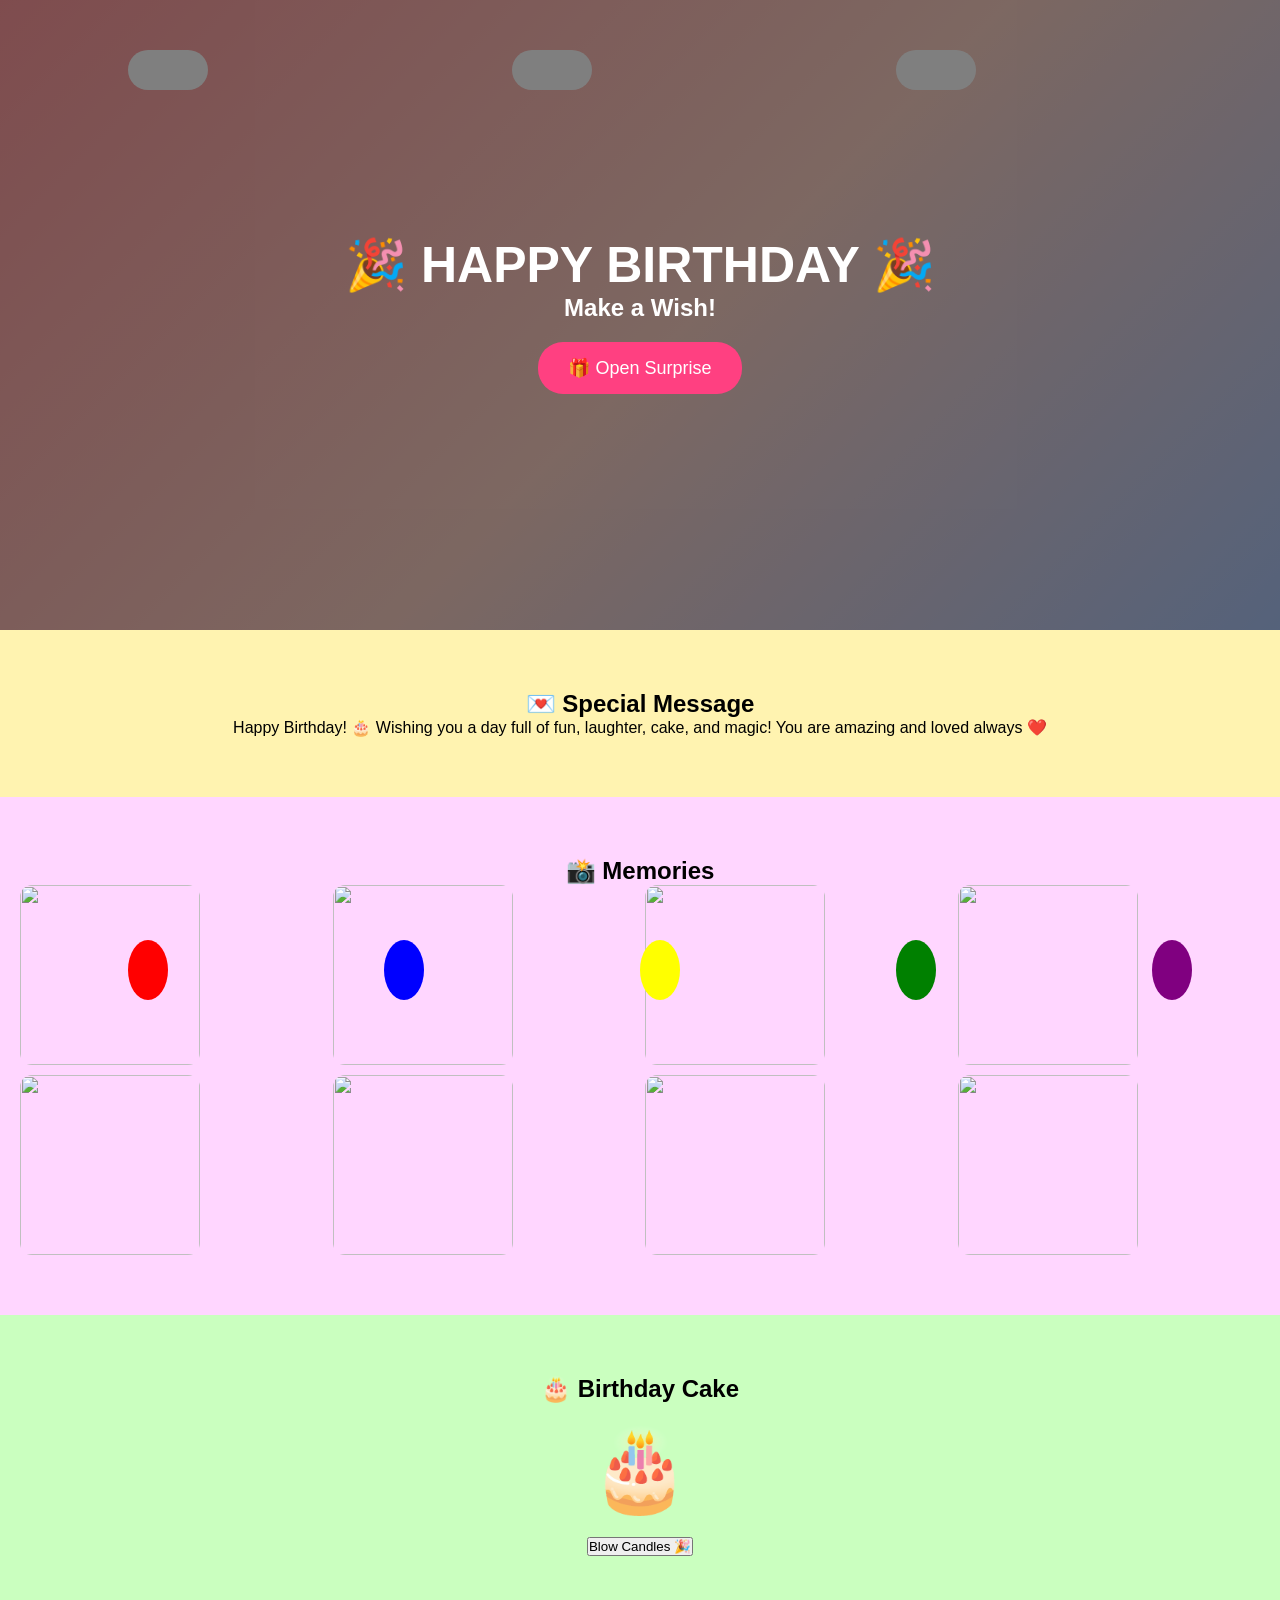
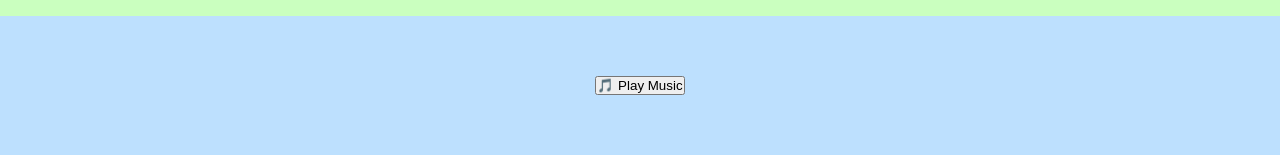
==== index.html @ bfa96504 "Rename birthday.html to index.html" ====
<!DOCTYPE html>
<html lang="en">
<head>
<meta charset="UTF-8">
<meta name="viewport" content="width=device-width, initial-scale=1.0">
<title>Happy Birthday</title>

<link rel="stylesheet" href="birthday.css">

<script src="birthday.js"></script>

</head>

<body>

<!-- Floating decorations -->
<div class="balloons">
    <div class="balloon b1"></div>
    <div class="balloon b2"></div>
    <div class="balloon b3"></div>
    <div class="balloon b4"></div>
    <div class="balloon b5"></div>
</div>

<div class="clouds">
    <div class="cloud"></div>
    <div class="cloud"></div>
    <div class="cloud"></div>
</div>

<!-- HERO SECTION -->
<section class="hero" style="background-image:url('images/hero.jpg');">

    <div class="overlay">
        <h1>🎉 HAPPY BIRTHDAY 🎉</h1>
        <h2>Make a Wish!</h2>

        <button onclick="startExperience()">🎁 Open Surprise</button>
    </div>

</section>

<!-- MESSAGE -->
<section class="message section">
    <h2>💌 Special Message</h2>
    <p>
        Happy Birthday! 🎂  
        Wishing you a day full of fun, laughter, cake, and magic!  
        You are amazing and loved always ❤️
    </p>
</section>

<!-- GALLERY -->
<section class="gallery section">
    <h2>📸 Memories</h2>

    <div class="grid">
        <img src="images/photo1.jpg">
        <img src="images/photo2.jpg">
        <img src="images/photo3.jpg">
        <img src="images/photo4.jpg">
        <img src="images/photo5.jpg">
        <img src="images/photo6.jpg">
        <img src="images/photo7.jpg">
        <img src="images/photo8.jpg">
    </div>
</section>

<!-- CAKE -->
<section class="cake section">
    <h2>🎂 Birthday Cake</h2>

    <div class="cake-box">
        🎂
    </div>

    <button onclick="celebrate()">Blow Candles 🎉</button>
</section>

<!-- MUSIC -->
<section class="music section">
    <button onclick="playMusic()">🎵 Play Music</button>

    <audio id="song">
        <source src="music/happybirthday.mp3" type="audio/mpeg">
    </audio>
</section>

<!-- FINAL MESSAGE -->
<section class="final-message section">
    <h2>🎉 Happy Birthday!</h2>

    <p>Before you go...</p>
    <p>Here's one last surprise...</p>
    <p>🤔 Can you guess who made this website?</p>
    <p>🎈🎂 From Guess Who? 🎁💖</p>
</section>

<script src="script.js"></script>

</body>
</html>
---- birthday.css ----
* {
    margin: 0;
    padding: 0;
    box-sizing: border-box;
    font-family: Arial, sans-serif;
}

body {
    background: linear-gradient(135deg, #ff9a9e, #fad0c4, #a1c4fd, #c2e9fb);
    overflow-x: hidden;
    color: white;
    text-align: center;
}

/* HERO */
.hero {
    height: 70vh;
    background-size: cover;
    background-position: center;
    position: relative;
}

.overlay {
    background: rgba(0,0,0,0.5);
    height: 100%;
    display: flex;
    flex-direction: column;
    justify-content: center;
    align-items: center;
}

.hero h1 {
    font-size: 50px;
}

.hero button {
    padding: 15px 30px;
    margin-top: 20px;
    border: none;
    border-radius: 25px;
    background: #ff4081;
    color: white;
    font-size: 18px;
    cursor: pointer;
}

/* SECTIONS */
.section {
    padding: 60px 20px;
}

.message {
    background: #fff3b0;
    color: black;
}

.gallery {
    background: #ffd6ff;
    color: black;
}

.grid {
    display: grid;
    grid-template-columns: repeat(4, 1fr);
    gap: 10px;
}

.grid img {
    width: 100%;
    max-width: 180px;
    height: 180px;
    object-fit: cover;
    border-radius: 12px;
    transition: 0.3s;
}

.grid img:hover {
    transform: scale(1.05);
}

.cake {
    background: #caffbf;
    color: black;
}

.cake-box {
    font-size: 80px;
    margin: 20px;
}

.music {
    background: #bde0fe;
    color: black;
}

/* FINAL MESSAGE */
.final-message {
    background: #ffafcc;
    color: black;
    display: none;
}

/* BALLONS */
.balloons {
    position: fixed;
    width: 100%;
    height: 100%;
    pointer-events: none;
}

.balloon {
    width: 40px;
    height: 60px;
    border-radius: 50%;
    position: absolute;
    bottom: -100px;
    animation: float 10s infinite;
}

.b1 { left: 10%; background: red; }
.b2 { left: 30%; background: blue; }
.b3 { left: 50%; background: yellow; }
.b4 { left: 70%; background: green; }
.b5 { left: 90%; background: purple; }

@keyframes float {
    0% { transform: translateY(0); }
    100% { transform: translateY(-120vh); }
}

/* CLOUDS */
.clouds {
    position: fixed;
    width: 100%;
    height: 100%;
    pointer-events: none;
}

.cloud {
    width: 80px;
    height: 40px;
    background: white;
    border-radius: 50px;
    position: absolute;
    top: 50px;
    animation: move 20s linear infinite;
}

.cloud:nth-child(1){ left: 10%; }
.cloud:nth-child(2){ left: 40%; }
.cloud:nth-child(3){ left: 70%; }

@keyframes move {
    0% { transform: translateX(-200px); }
    100% { transform: translateX(120vw); }
}
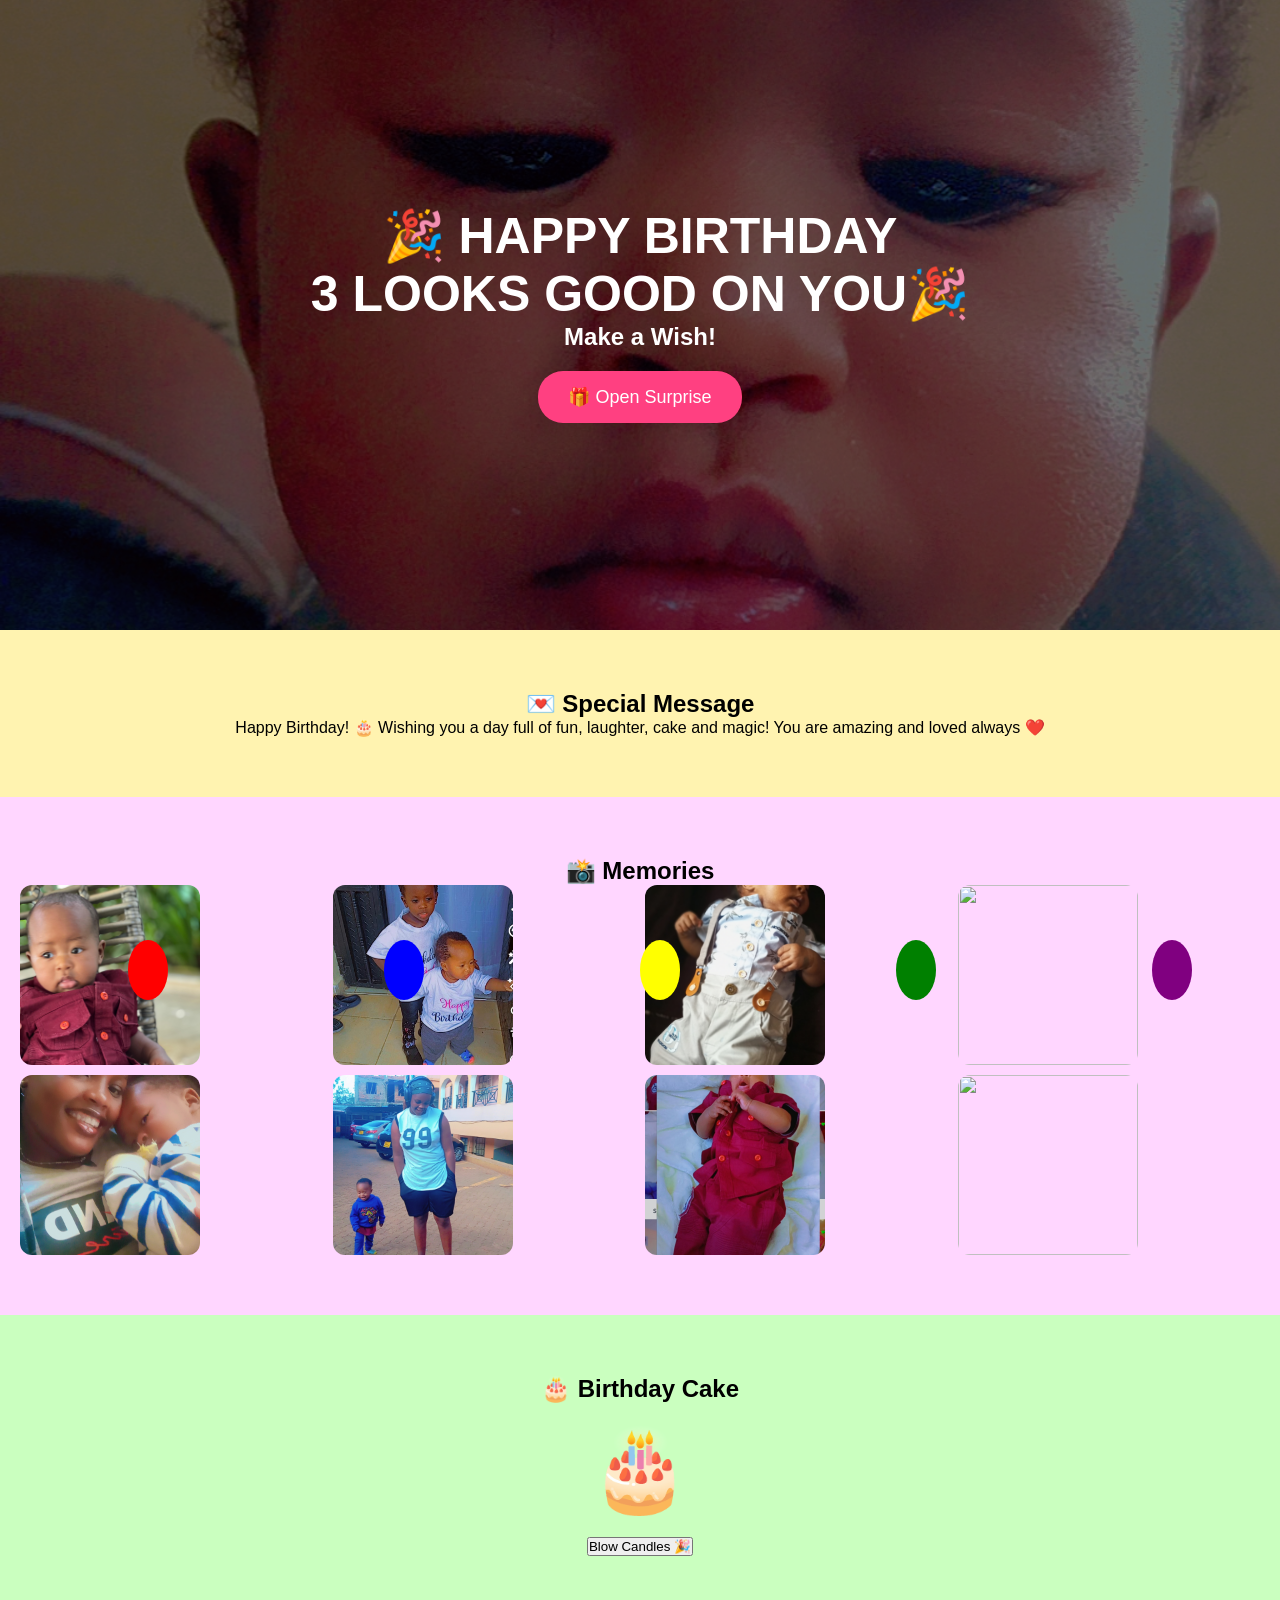
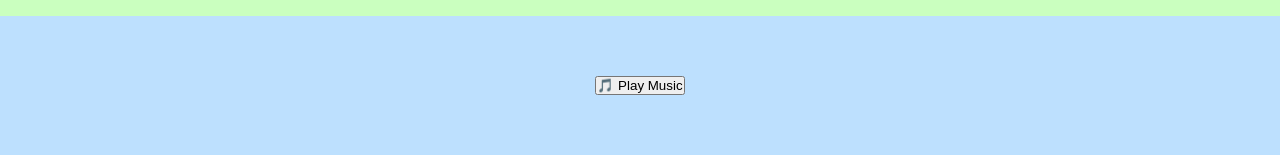
==== commit 7965a46a: "Modify birthday HTML for Ethan's celebration Updated the birthday message and styling for Ethan's bi" ====
--- a/index.html
+++ b/index.html
@@ -3,11 +3,11 @@
 <head>
 <meta charset="UTF-8">
 <meta name="viewport" content="width=device-width, initial-scale=1.0">
-<title>Happy Birthday</title>
+<title>Happy Birthday ETHAN </title>
 
-<link rel="stylesheet" href="birthday.css">
+<link rel="stylesheet" href="style.css">
 
-<script src="birthday.js"></script>
+<script src="script.js"></script>
 
 </head>
 
@@ -32,7 +32,7 @@
 <section class="hero" style="background-image:url('images/hero.jpg');">
 
     <div class="overlay">
-        <h1>🎉 HAPPY BIRTHDAY 🎉</h1>
+        <h1>🎉 HAPPY BIRTHDAY <br>3 LOOKS GOOD ON YOU🎉</h1>
         <h2>Make a Wish!</h2>
 
         <button onclick="startExperience()">🎁 Open Surprise</button>
@@ -45,7 +45,7 @@
     <h2>💌 Special Message</h2>
     <p>
         Happy Birthday! 🎂  
-        Wishing you a day full of fun, laughter, cake, and magic!  
+        Wishing you a day full of fun, laughter, cake and magic!  
         You are amazing and loved always ❤️
     </p>
 </section>
--- a/style.css
+++ b/style.css
@@ -0,0 +1,156 @@
+* {
+    margin: 0;
+    padding: 0;
+    box-sizing: border-box;
+    font-family: Arial, sans-serif;
+}
+
+body {
+    background: linear-gradient(135deg, #ff9a9e, #fad0c4, #a1c4fd, #c2e9fb);
+    overflow-x: hidden;
+    color: white;
+    text-align: center;
+}
+
+/* HERO */
+.hero {
+    height: 70vh;
+    background-size: cover;
+    background-position: center;
+    position: relative;
+}
+
+.overlay {
+    background: rgba(0,0,0,0.5);
+    height: 100%;
+    display: flex;
+    flex-direction: column;
+    justify-content: center;
+    align-items: center;
+}
+
+.hero h1 {
+    font-size: 50px;
+}
+
+.hero button {
+    padding: 15px 30px;
+    margin-top: 20px;
+    border: none;
+    border-radius: 25px;
+    background: #ff4081;
+    color: white;
+    font-size: 18px;
+    cursor: pointer;
+}
+
+/* SECTIONS */
+.section {
+    padding: 60px 20px;
+}
+
+.message {
+    background: #fff3b0;
+    color: black;
+}
+
+.gallery {
+    background: #ffd6ff;
+    color: black;
+}
+
+.grid {
+    display: grid;
+    grid-template-columns: repeat(4, 1fr);
+    gap: 10px;
+}
+
+.grid img {
+    width: 100%;
+    max-width: 180px;
+    height: 180px;
+    object-fit: cover;
+    border-radius: 12px;
+    transition: 0.3s;
+}
+
+.grid img:hover {
+    transform: scale(1.05);
+}
+
+.cake {
+    background: #caffbf;
+    color: black;
+}
+
+.cake-box {
+    font-size: 80px;
+    margin: 20px;
+}
+
+.music {
+    background: #bde0fe;
+    color: black;
+}
+
+/* FINAL MESSAGE */
+.final-message {
+    background: #ffafcc;
+    color: black;
+    display: none;
+}
+
+/* BALLONS */
+.balloons {
+    position: fixed;
+    width: 100%;
+    height: 100%;
+    pointer-events: none;
+}
+
+.balloon {
+    width: 40px;
+    height: 60px;
+    border-radius: 50%;
+    position: absolute;
+    bottom: -100px;
+    animation: float 10s infinite;
+}
+
+.b1 { left: 10%; background: red; }
+.b2 { left: 30%; background: blue; }
+.b3 { left: 50%; background: yellow; }
+.b4 { left: 70%; background: green; }
+.b5 { left: 90%; background: purple; }
+
+@keyframes float {
+    0% { transform: translateY(0); }
+    100% { transform: translateY(-120vh); }
+}
+
+/* CLOUDS */
+.clouds {
+    position: fixed;
+    width: 100%;
+    height: 100%;
+    pointer-events: none;
+}
+
+.cloud {
+    width: 80px;
+    height: 40px;
+    background: white;
+    border-radius: 50px;
+    position: absolute;
+    top: 50px;
+    animation: move 20s linear infinite;
+}
+
+.cloud:nth-child(1){ left: 10%; }
+.cloud:nth-child(2){ left: 40%; }
+.cloud:nth-child(3){ left: 70%; }
+
+@keyframes move {
+    0% { transform: translateX(-200px); }
+    100% { transform: translateX(120vw); }
+}
